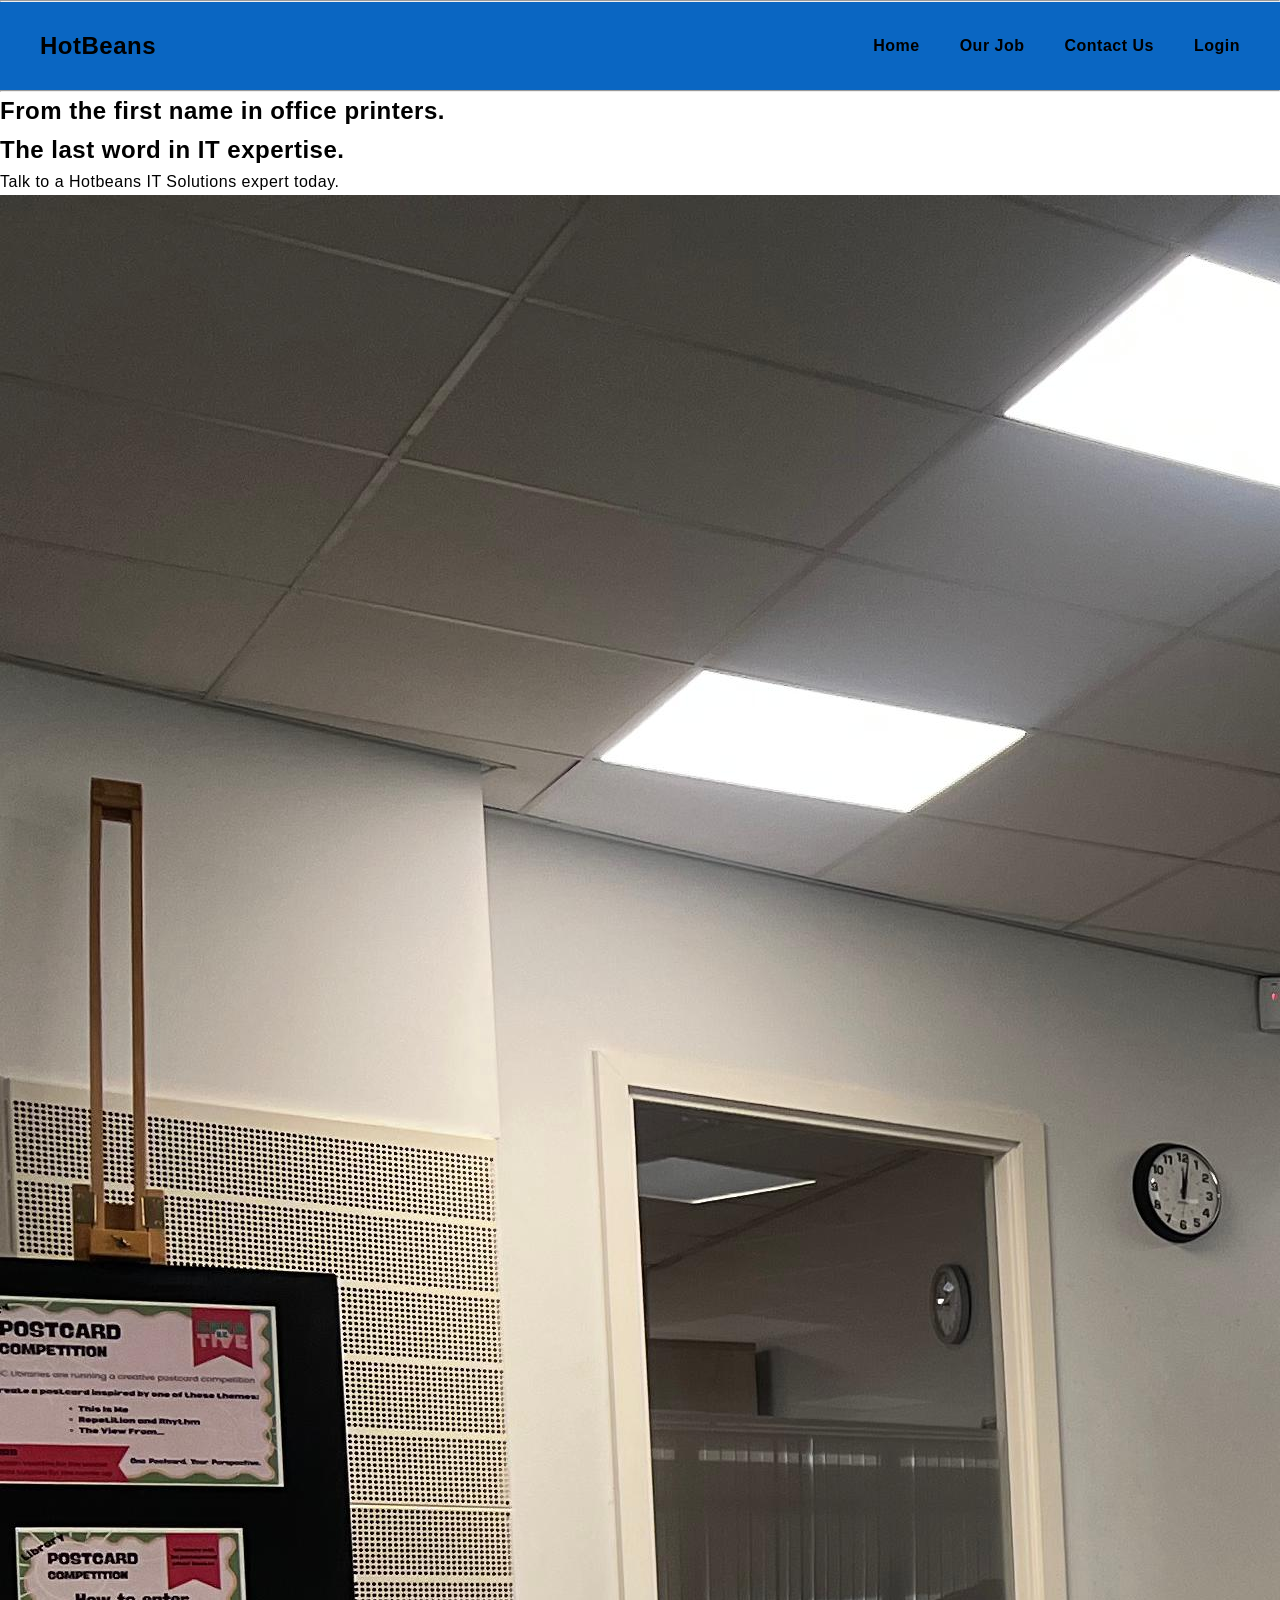
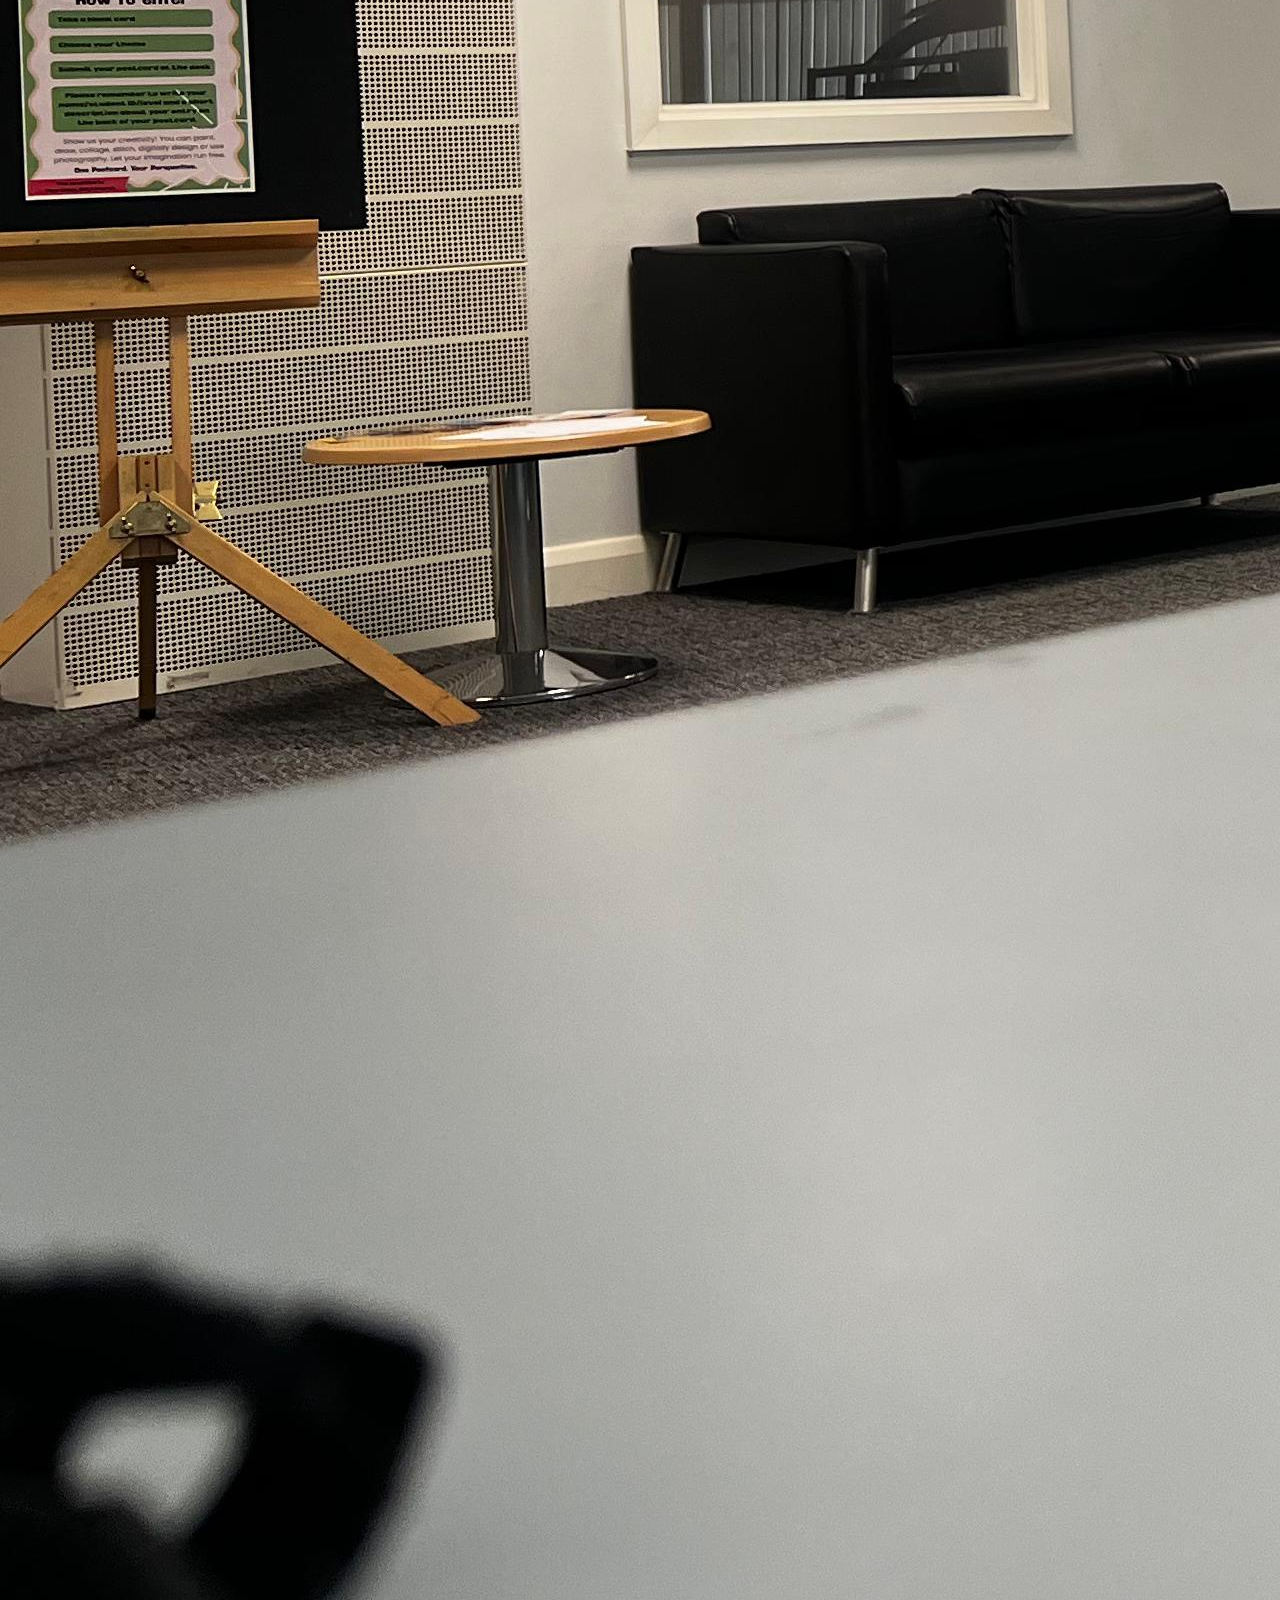
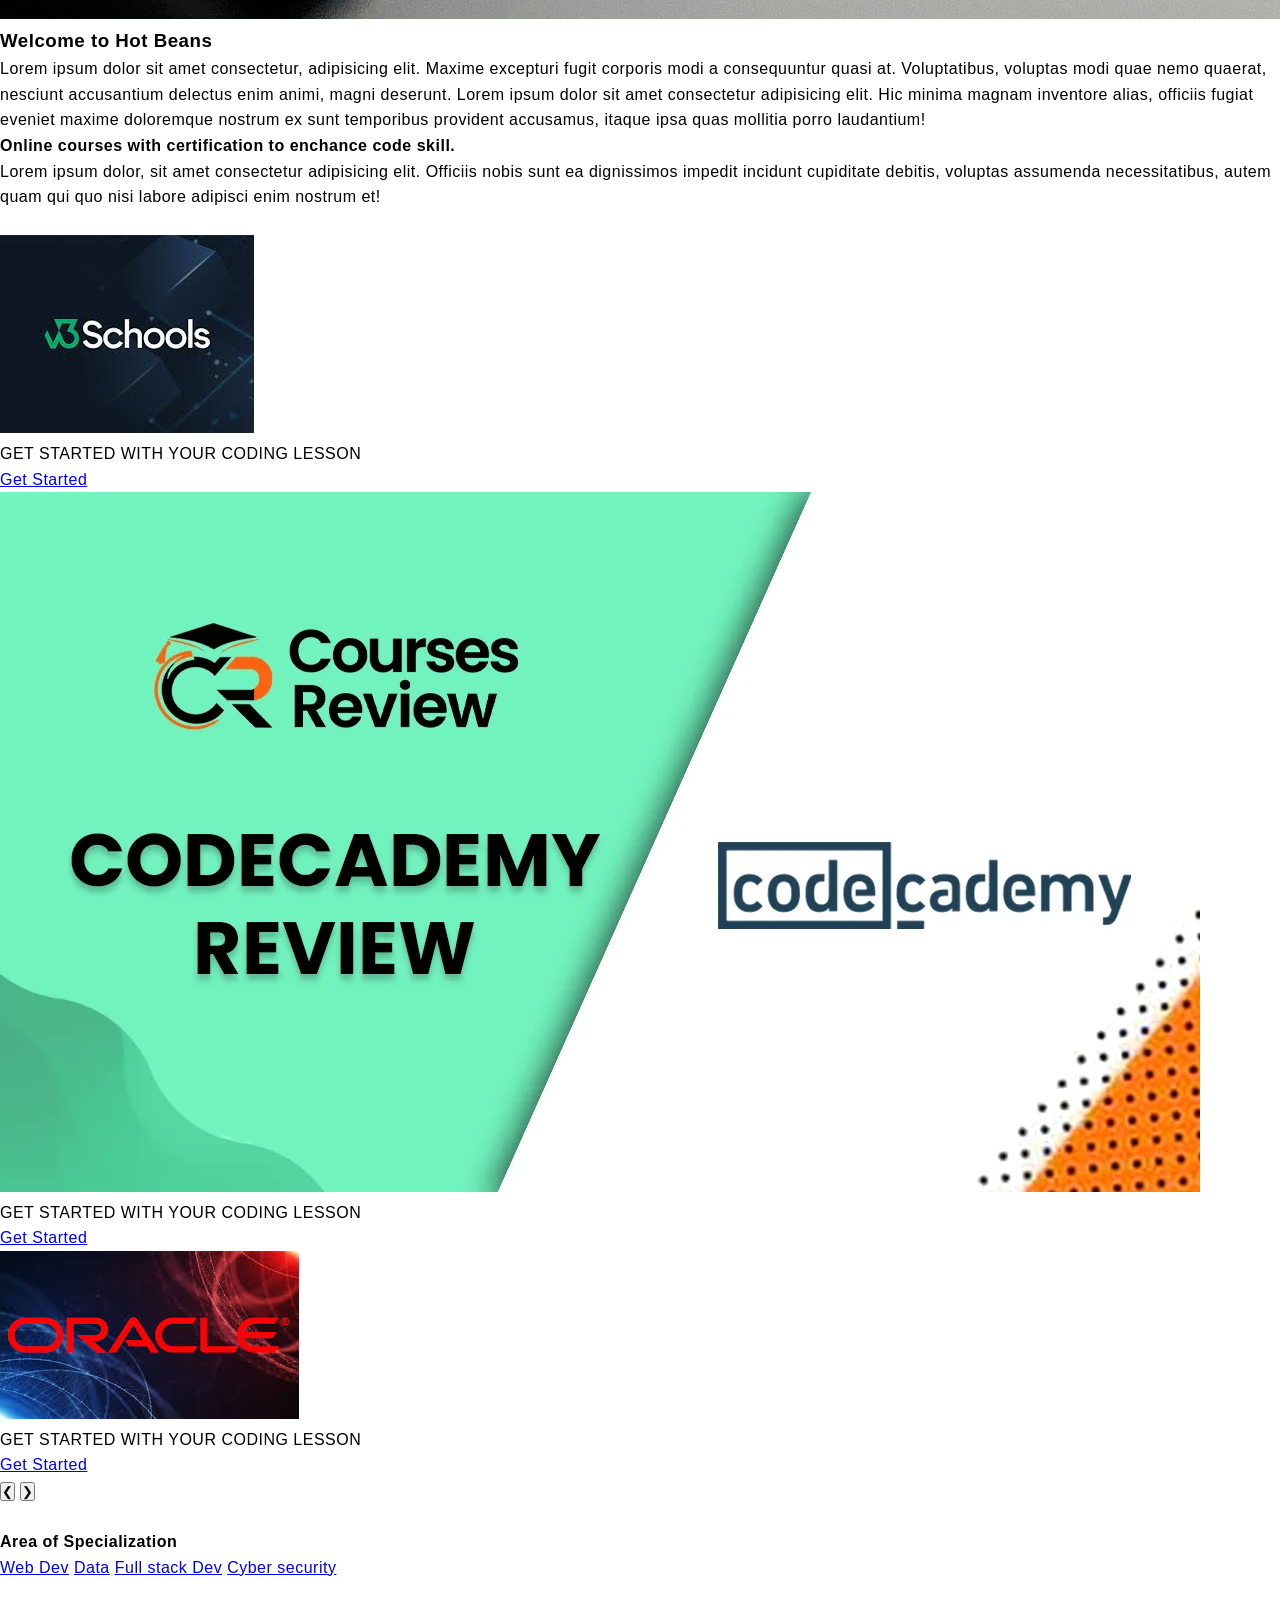
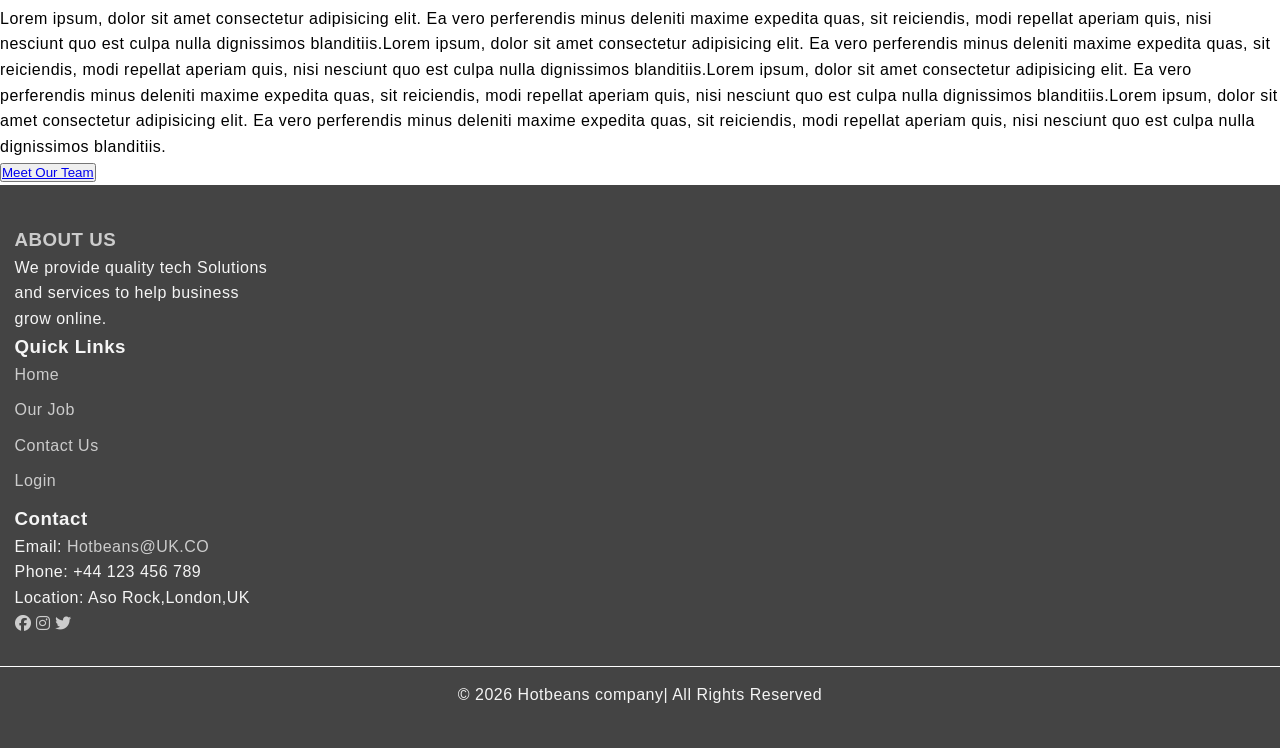
==== about.html @ cf5d08ec "Add files via upload" ====
<!DOCTYPE html>
<html lang="en">
<head>
  <meta charset="UTF-8">
  <meta name="viewport" content="width=device-width, initial-scale=1.0">
  <title>Hot Beans</title>
      <script src="index.js" defer></script>
  <link rel="stylesheet" href="navbar.css">
      <link rel="stylesheet" href="About.css">
       <link rel="stylesheet" href="footer.css">
     <link rel="stylesheet"
       href="https://cdnjs.cloudflare.com/ajax/libs/font-awesome/6.5.0/css/all.min.css">
  <section>
  <hr>
  <header class="navbar">
  <h1 class="logo">HotBeans</h1>

  <nav class="menu">
    <ul>
      <li><a href="Index.html">Home</a></li>
      <li><a href="Job.html">Our Job</a></li>
      <li><a href="contact.html">Contact Us</a></li>
      <li><a href="Login.html">Login</a></li>
    </ul>
  </nav>
</header>
<hr>
</section>

<section class="hero">
    <div class="hero-left">
        <div class="content">
            <h1>
                From the first name in office printers.<br>
                The last word in IT expertise.
            </h1>

            <p>Talk to a Hotbeans IT Solutions expert today.</p>  
        </div>
    </div>

    <div class="hero-right">
        <img src="About.jpeg" alt="Technology">
    </div>
</section>

<section>
    <h3>Welcome to Hot Beans</h3>
    <p>Lorem ipsum dolor sit amet consectetur, adipisicing elit. Maxime excepturi fugit corporis modi a consequuntur quasi at. Voluptatibus, voluptas modi quae nemo quaerat, nesciunt accusantium delectus enim animi, magni deserunt. Lorem ipsum dolor sit amet consectetur adipisicing elit. Hic minima magnam inventore alias, officiis fugiat eveniet maxime doloremque nostrum ex sunt temporibus provident accusamus, itaque ipsa quas mollitia porro laudantium!</p>
    <h4>Online courses with certification to enchance code skill.</h4>
    <p> Lorem ipsum dolor, sit amet consectetur adipisicing elit. Officiis nobis sunt ea dignissimos impedit incidunt cupiditate debitis, voluptas assumenda necessitatibus, autem quam qui quo nisi labore adipisci enim nostrum et!</p>
    <br>
     <section class="hero">
      
  <div class="slide active">
    <img src="w3school.jpg" alt="">
    <div class="hero-text">
      <p>GET STARTED WITH YOUR CODING LESSON</p>
      <a href="https://www.w3schools.com/" class="btn">Get Started</a>
    </div>
  </div>

  <div class="slide">
    <img src="code_academy.webp" alt="code academy">
    <div class="hero-text">
      <p>GET STARTED WITH YOUR CODING LESSON</p>

      <a href="https://www.codecademy.com/?g_network=g&g_productchannel=&g_adid=624951457618&g_locinterest=&g_keyword=codecademy&g_acctid=243-039-7011&g_adtype=&g_keywordid=kwd-41065460761&g_ifcreative=&g_campaign=account&g_locphysical=1006741&g_adgroupid=70492864474&g_productid=&g_source={sourceid}&g_merchantid=&g_placement=&g_partition=&g_campaignid=1726903838&g_ifproduct=&utm_id=t_kwd-41065460761:ag_70492864474:cp_1726903838:n_g:d_c&utm_source=google&utm_medium=paid-search&utm_term=codecademy&utm_campaign=INTL_Brand_Exact&utm_content=624951457618&g_adtype=search&g_acctid=243-039-7011&gad_source=1&gad_campaignid=1726903838&gbraid=0AAAAAon8KZHPh1Knh5K61ESlXCV0gkyiW&gclid=Cj0KCQjwqPLOBhCiARIsAKRMPZpb7ryZm9HG3YF910lhRDyzSZDIEeXm5lFpMQ4qhV26d6CM13VJmN8aAqVGEALw_wcB" class="btn">Get Started</a>
    </div>
  </div>

  <div class="slide">
    <img src="oracle.jpg" alt="oracle">
    <div class="hero-text">
  
      <p>GET STARTED WITH YOUR CODING LESSON</p>
      <a href="https://www.oracle.com/uk/" class="btn">Get Started</a>
    </div>
  </div>

  <button class="prev" onclick="changeSlide(-1)">❮</button>
  <button class="next" onclick="changeSlide(1)">❯</button>

</section><br>
    <h4>Area of Specialization</h4>
     <div class="grid-container">
        <a href="webdev.html" class="box">Web Dev</a>
        <a href="data.html"class="box">Data</a>
        <a href="fullstack.html"class="box">Full stack Dev</a>
        <a href="other.html"class="box" >Cyber security</a>
     </div>
     </section>
    <br>
     <p>Lorem ipsum, dolor sit amet consectetur adipisicing elit. Ea vero perferendis minus deleniti maxime expedita quas, sit reiciendis, modi repellat aperiam quis, nisi nesciunt quo est culpa nulla dignissimos blanditiis.Lorem ipsum, dolor sit amet consectetur adipisicing elit. Ea vero perferendis minus deleniti maxime expedita quas, sit reiciendis, modi repellat aperiam quis, nisi nesciunt quo est culpa nulla dignissimos blanditiis.Lorem ipsum, dolor sit amet consectetur adipisicing elit. Ea vero perferendis minus deleniti maxime expedita quas, sit reiciendis, modi repellat aperiam quis, nisi nesciunt quo est culpa nulla dignissimos blanditiis.Lorem ipsum, dolor sit amet consectetur adipisicing elit. Ea vero perferendis minus deleniti maxime expedita quas, sit reiciendis, modi repellat aperiam quis, nisi nesciunt quo est culpa nulla dignissimos blanditiis. </p>
     
   
     <button><a href="Ourteam.html">Meet Our Team </a></button>


     <section>

   <footer class="footer"> 
        <div class="footer-section">
            <div class="footer-container">
        <h3><a href="#"> ABOUT US </a></h3>
        We provide quality tech Solutions and services to help business grow online.

        <h3>Quick Links</h3>
        <div class="footer-section">
            <ul>
      <li><a href="Index.html">Home</a></li>
      <li><a href="Job.html">Our Job</a></li>
      <li><a href="contact.html">Contact Us</a></li>
      <li><a href="Login.html">Login</a></li>
    </ul>
        </div>
        <h3>Contact</h3>
        <div class="footer-section">
         <p>Email: <a href="mailto.Hotbeans@UK.CO">Hotbeans@UK.CO</a></p>
         <p>Phone: +44 123 456 789</p>
         <p>Location: Aso Rock,London,UK</p>

         </div>

         <div class="footer-section">
          <a href="="><i class="fab fa-facebook"></i></a>
          <a href="="><i class="fab fa-instagram"></i></a>
          <a href="="><i class="fab fa-twitter"></i></a>
        </div>



        </div>
        </div>

        <div class="footer-bottom">
            &copy; 2026 Hotbeans company| All Rights Reserved
        </div>
    </footer>
</section>
    
</body>
</html>
---- navbar.css ----
*{
    padding: 0;
    margin: 0;
}
body{
    font-family: Arial, Helvetica, sans-serif;
    
    letter-spacing: 0.5px;
    font-size: 16px;
    font-weight: 200;
    line-height: 1.6;
}
.navbar{
    display: flex;
    justify-content: space-between;
    align-items: center;
    background: #0A66C2;
    padding: 25px 40px;
    color: black;
    position: sticky;
    top: 0;
    z-index: 1000;
}

.menu ul{
    display: flex;
    gap: 40px;
    list-style: none;
}

.menu ul li a{
    text-decoration: none;
    color: black;
    font-weight: bold;
}

 .menu ul li a:hover{
    color:rgb(82, 60, 60);
}
---- footer.css ----
.footer{
    background:#444;
    color: whitesmoke;
    padding: 40px 0;
}
.footer-container{
    width: 90%;
    margin:auto;
    display: flex;
    justify-content: space-between;
    flex-wrap: wrap;
}
.footer-section{
    width: 290px;
}
.footer section h3{
    margin-bottom:15px;
}
.footer-section ul{
    list-style: none;
    padding: 0;
}
.footer-section ul li{
    margin-bottom: 10px;
}
.footer-section a{
    color:#ccc;
    text-decoration: none;
}
.footer-section a:hover{
    color: whitesmoke;
    
}
.footer-bottom{
    text-align: center;
    margin-top: 30px;
    border-top: 1px solid #fff;
    padding-top: 15px;
}
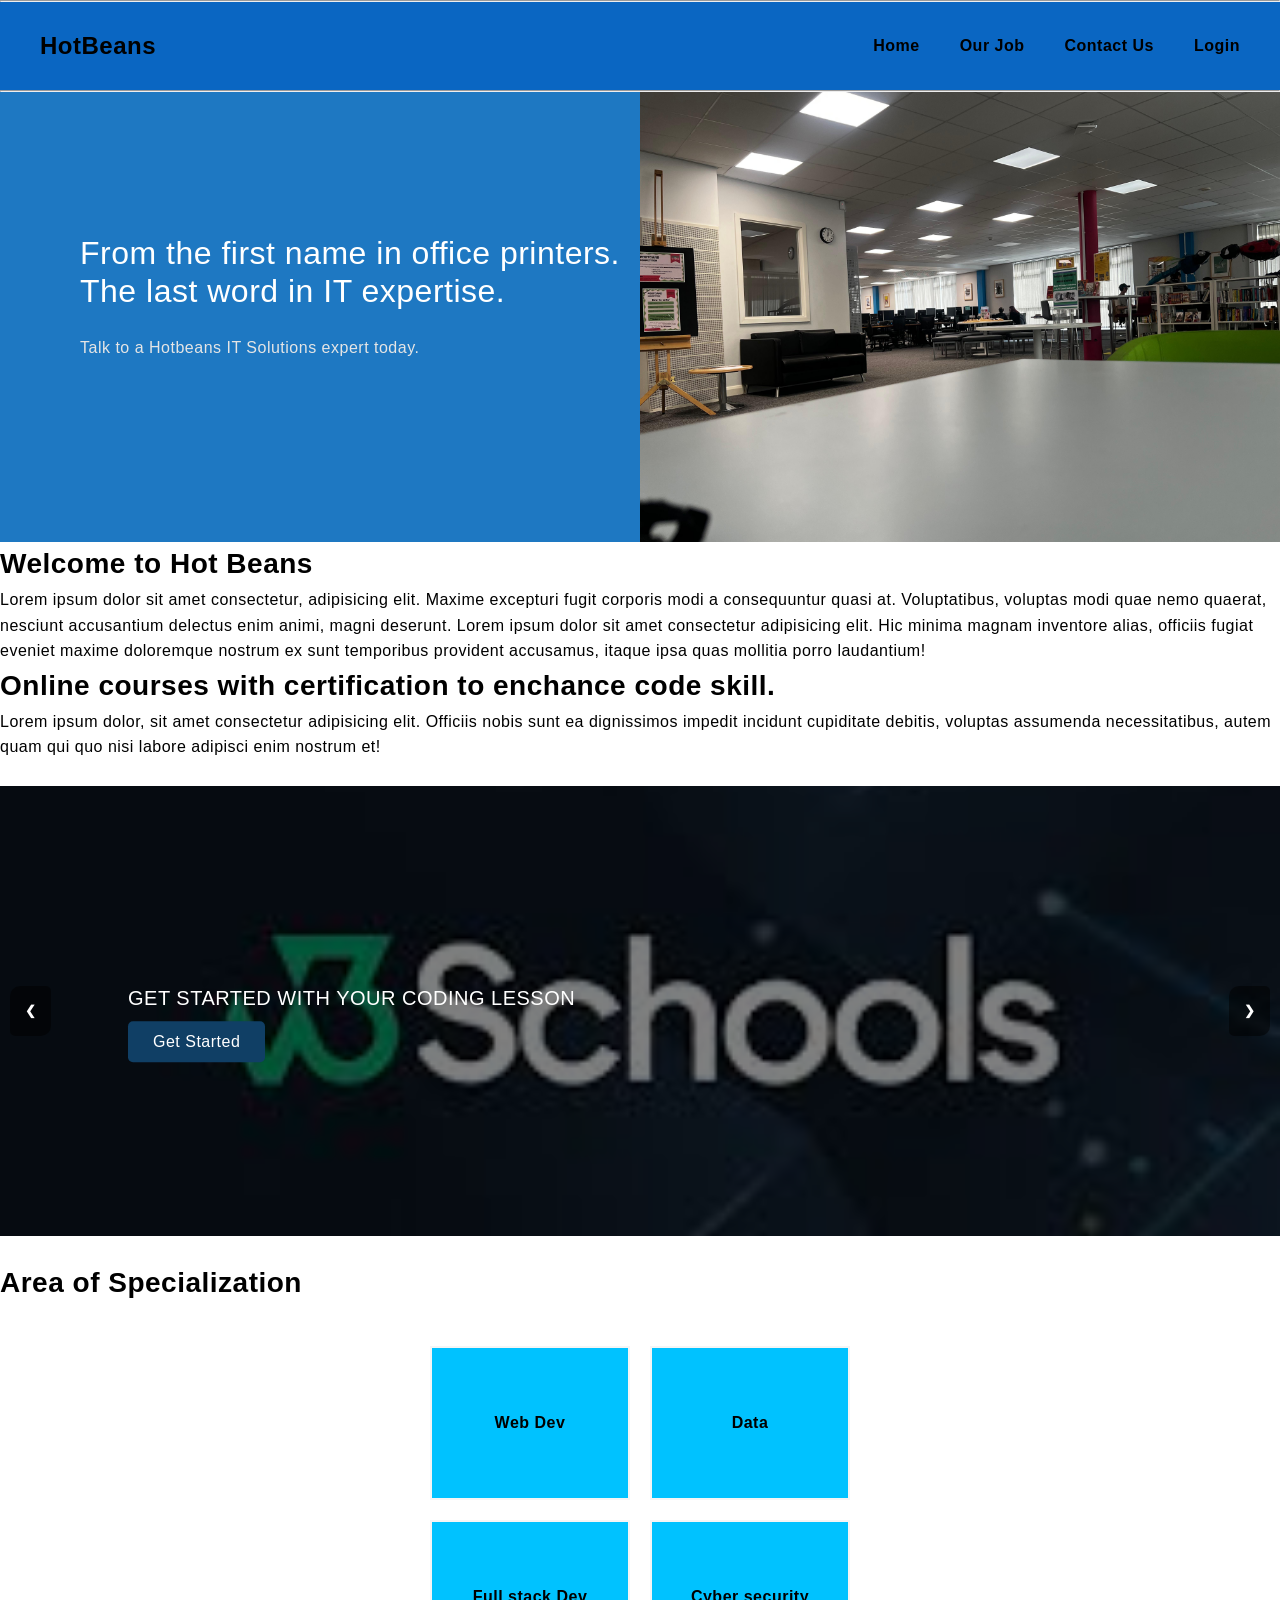
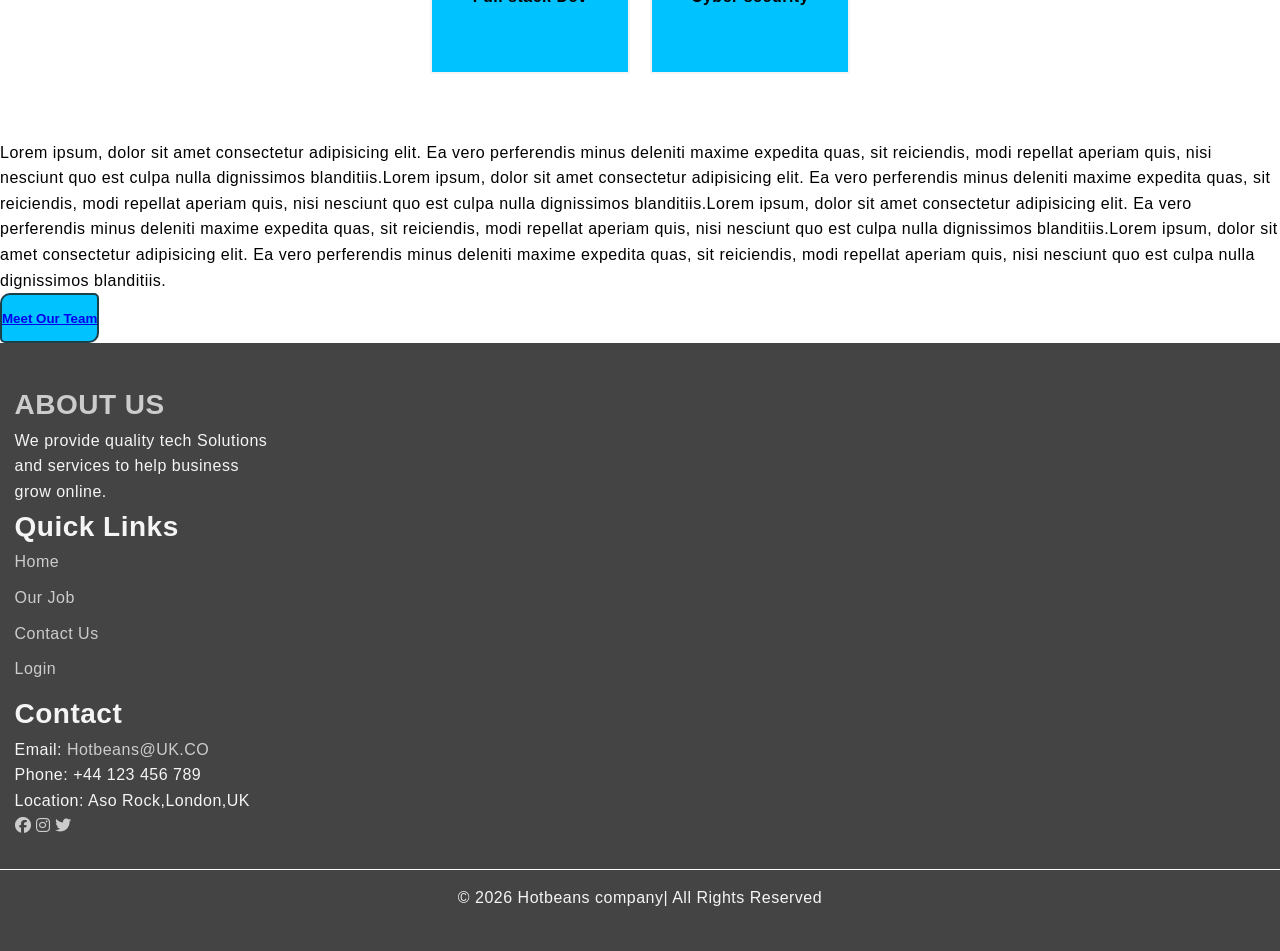
==== commit 9496b0cb: "Fix HTML encoding issues in about.html" ====
--- a/about.html
+++ b/about.html
@@ -6,7 +6,7 @@
   <title>Hot Beans</title>
       <script src="index.js" defer></script>
   <link rel="stylesheet" href="navbar.css">
-      <link rel="stylesheet" href="About.css">
+      <link rel="stylesheet" href="about.css">
        <link rel="stylesheet" href="footer.css">
      <link rel="stylesheet"
        href="https://cdnjs.cloudflare.com/ajax/libs/font-awesome/6.5.0/css/all.min.css">
@@ -17,10 +17,10 @@
 
   <nav class="menu">
     <ul>
-      <li><a href="Index.html">Home</a></li>
-      <li><a href="Job.html">Our Job</a></li>
+      <li><a href="index.html">Home</a></li>
+      <li><a href="job.html">Our Job</a></li>
       <li><a href="contact.html">Contact Us</a></li>
-      <li><a href="Login.html">Login</a></li>
+      <li><a href="login.html">Login</a></li>
     </ul>
   </nav>
 </header>
@@ -102,16 +102,16 @@
    <footer class="footer"> 
         <div class="footer-section">
             <div class="footer-container">
-        <h3><a href="#"> ABOUT US </a></h3>
+        <h3><a href="about"> ABOUT US </a></h3>
         We provide quality tech Solutions and services to help business grow online.
 
         <h3>Quick Links</h3>
         <div class="footer-section">
             <ul>
-      <li><a href="Index.html">Home</a></li>
-      <li><a href="Job.html">Our Job</a></li>
+      <li><a href="index.html">Home</a></li>
+      <li><a href="job.html">Our Job</a></li>
       <li><a href="contact.html">Contact Us</a></li>
-      <li><a href="Login.html">Login</a></li>
+      <li><a href="login.html">Login</a></li>
     </ul>
         </div>
         <h3>Contact</h3>
@@ -140,4 +140,4 @@
 </section>
     
 </body>
-</html>+</html>
--- a/about.css
+++ b/about.css
@@ -0,0 +1,173 @@
+
+*{
+    padding: 0;
+    margin: 0;
+}
+body{
+    font-family: Arial, Helvetica, sans-serif;
+    
+    letter-spacing: 0.5px;
+    font-size: 16px;
+    font-weight: 200;
+    line-height: 1.6;
+}
+h3,h4{
+    font-size: 28px;
+    font-weight: 600;
+}
+.hero{
+    display:flex;
+    height:50vh;
+}
+
+.hero-left{
+    flex:1;
+    background:rgb(30, 120, 194);
+    color:white;
+    display:flex;
+    align-items:center;
+}
+
+.content{
+    max-width:600px;
+    margin-left:80px;
+}
+
+.content h1{
+    font-size:32px;
+    font-weight:300;
+    line-height:1.2;
+    margin-bottom:25px;
+    font: bold;
+}
+
+.content p{
+    font-size:16px;
+    font-weight:400;
+    margin-bottom:40px;
+    color:#e5e5e5;
+}
+
+.hero-right{
+    flex:1;
+}
+
+.hero-right img{
+    width:100%;
+    height:100%;
+    object-fit:cover;
+}
+.grid-container{
+    display: grid;
+    grid-template-columns: repeat(2,200px);
+    gap: 20px;
+    justify-content:center;
+    margin:40px 0;
+}
+.box{
+    display:flex;
+    align-items: center;
+    justify-content:center;
+    height:150px;
+    border:2px solid whitesmoke;
+    text-decoration: none;
+    color:black;
+    font-weight: bold;
+    background-color:#00c2ff;
+    transition: 0.3;
+}
+.box:hover{
+    background-color:rgb(89, 89, 132);
+    color:rgb(246, 247, 248);
+    cursor: pointer;
+}
+
+button{
+    border-radius: 10px 5px;
+    display:flex;
+    align-items: center;
+    justify-content:justify;
+    height: 50px;
+    border:2px solid #1c3f4a;
+    text-decoration: none;
+    color:white;
+    font-weight: bold;
+    background-color:#00c2ff;
+    transition: 0.3;
+}
+button:hover{
+   background-color: #22515f;
+    cursor: pointer;
+}
+.hero{
+  position: relative;
+  width: 100%;
+  height: 50vh;
+  overflow: hidden;
+}
+
+.slide{
+  position: absolute;
+  width: 100%;
+  height: 100%;
+  opacity: 0;
+  transition: opacity 1s ease-in-out;
+}
+
+.slide.active{
+  opacity: 1;
+}
+
+.slide img{
+  width: 100%;
+  height: 100%;
+  object-fit: cover;
+}
+
+.slide::after{
+  content: "";
+  position: absolute;
+  width: 100%;
+  height: 100%;
+  top: 0;
+  left: 0;
+  background: rgba(0,0,0,0.5);
+}
+
+.hero-text{
+  position: absolute;
+  top: 50%;
+  left: 10%;
+  transform: translateY(-50%);
+  color: white;
+  z-index: 2;
+}
+
+.hero-text p{
+  margin: 15px 0;
+  font-size: 20px;
+}
+
+.btn{
+  background: rgb(16, 63, 101);
+  color: white;
+  padding: 12px 25px;
+  text-decoration: none;
+  border-radius: 5px;
+}
+
+.prev, .next{
+  position: absolute;
+  top: 50%;
+  transform: translateY(-50%);
+  background: rgba(0,0,0,0.5);
+  color: white;
+  border: none;
+  padding: 15px;
+  cursor: pointer;
+  z-index: 3;
+}
+
+.prev{ left: 10px; }
+.next{ right: 10px; }
+
